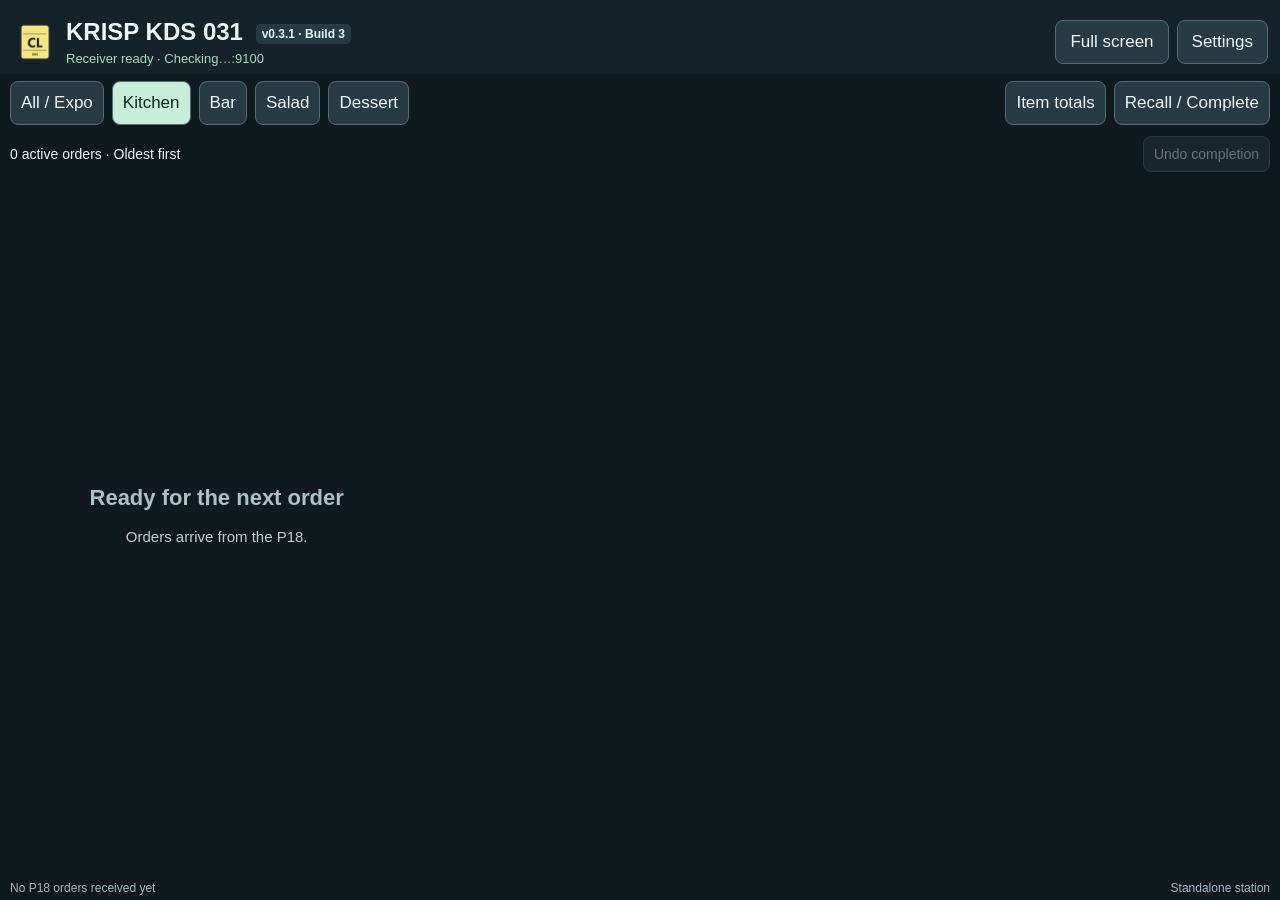
==== KRISP-KDS-Android-v0.3.1-build3/app/src/main/assets/web/index.html @ 24171771 "Add KRISP v0.3.1 Build 3" ====
<!doctype html><html lang="en"><head><meta charset="utf-8"><meta name="viewport" content="width=device-width,initial-scale=1,viewport-fit=cover"><title>KRISP KDS 031</title><link rel="icon" href="brands/krisp/icon-192.png"><link rel="stylesheet" href="krisp.css"></head>
<body><header><div class="brand"><img src="brands/krisp/icon-192.png" alt=""><div><h1>KRISP KDS 031 <span class="app-version">v0.3.1 · Build 3</span></h1><div id="health">Starting receiver…</div></div></div><div class="header-actions"><button id="fullscreen">Full screen</button><button id="settings">Settings</button></div></header>
<div id="connection-warning" role="alert" hidden></div><div id="demo-banner" hidden></div><div id="message" role="status" hidden></div>
<nav><div id="stations"></div><div><button id="totals">Item totals</button><button id="history">Recall / Complete</button></div></nav>
<section class="toolbar"><span id="summary"></span><div class="pager"><button id="previous" aria-label="Previous page">◀</button><span id="pages"></span><button id="next" aria-label="Next page">▶</button><button id="undo" disabled>Undo completion</button></div></section>
<main id="board"></main><footer><span id="last-order">No orders received yet</span><span id="peers-status">Standalone station</span></footer>
<dialog id="detail"><div class="dialog-head"><h2 id="detail-title">Order details</h2><button data-close="detail">Close</button></div><div id="detail-body"></div></dialog>
<dialog id="settings-dialog"><div class="dialog-head"><h2>KRISP Settings</h2><button data-close="settings-dialog">Close</button></div>
<form id="settings-form">
<fieldset><legend>Display</legend><div class="fields"><label>Columns (1–8)<input id="columns" type="number" min="1" max="8" required></label><label>Rows (1–4)<input id="rows" type="number" min="1" max="4" required></label><label>Text size<input id="font" type="number" min="14" max="32" required></label><label>This tablet's station<select id="station"><option value="kitchen">Kitchen</option><option value="bar">Bar</option><option value="salad">Salad</option><option value="dessert">Dessert</option><option value="expo">Expo (shared orders)</option></select></label></div><p>Swipe left/right across the active ticket rail to reach additional orders. Scroll within a ticket or tap Details to read a long order.</p></fieldset>
<fieldset><legend>Station timers — minutes</legend><div id="timer-settings"></div></fieldset>
<fieldset><legend>Sound alerts</legend><label class="check"><input id="sounds" type="checkbox"> Play arrival, add-on, void and connection-warning sounds</label><div class="sound-tests"><button type="button" data-sound="new">Test new order</button><button type="button" data-sound="addon">Test add-on</button><button type="button" data-sound="void">Test void</button></div><p>Use the tablet's media volume buttons to adjust loudness.</p></fieldset>
<fieldset><legend>P18 order updates</legend><label>When P18 prints an updated order<select id="updateMode"><option value="snapshot">Full order — compare and highlight additions</option><option value="delta">Added items only — append to the original</option></select></label><label>Ignore identical reprints within (seconds)<input id="duplicateSeconds" type="number" min="10" max="600" required></label><p>Choose the format your P18 sends. Full order is the default. Additions and voids require a matching order number and terminal. Unmatched changes are shown for review. P18 must send a kitchen void print for automatic voiding.</p></fieldset>
<fieldset><legend>Share stations on this Wi-Fi</legend><label>Other KRISP tablet addresses<input id="peers" placeholder="10.0.0.5, 10.0.0.6" autocomplete="off"></label><label>Shared pairing code (same on every tablet)<input id="groupKey" type="password" minlength="16" autocomplete="off"></label><button type="button" id="generate-key">Create pairing code</button><label class="check"><input type="checkbox" id="show-key"> Show pairing code</label><p>Enter the other tablets' addresses from their green bars. Use a private restaurant Wi-Fi network. Each tablet keeps receiving its own P18 prints if another tablet goes offline. Expo needs the prep tablets connected to show their progress.</p></fieldset>
<fieldset><legend>Online delivery</legend><div id="delivery-services"></div><p>Direct delivery connections are not activated. Provider approval and a tested integration are required. Orders sent through the P18 can display their service name when the printed ticket includes it.</p></fieldset>
<div class="form-actions"><button type="submit" class="primary">Save settings</button></div></form>
<fieldset><legend>Manager access</legend><p id="pin-status"></p><button id="change-pin">Set / change manager PIN</button><p>The PIN protects settings on this tablet. It does not replace the tablet's screen lock.</p></fieldset>
<fieldset><legend>Demo mode</legend><p>Sample orders are kept separate from real orders. The receiver remains active.</p><div class="form-actions"><button id="demo-toggle">Start demo</button><button id="demo-sample">Add demo order</button><button id="demo-addon">Demo add-on</button><button id="demo-void">Demo void</button></div></fieldset>
<fieldset><legend>Receiver diagnostics</legend><p id="receiver-address"></p><pre id="diagnostics"></pre><p>After changing the receiving station, update the P18 printer destination to the address shown above. Keep the app open during service.</p></fieldset>
</dialog>
<dialog id="pin-dialog"><form id="pin-form"><h2 id="pin-title">Manager PIN</h2><label>PIN<input id="pin-entry" type="password" inputmode="numeric" pattern="[0-9]{4,8}" minlength="4" maxlength="8" required autocomplete="off"></label><p id="pin-error" role="alert"></p><div class="form-actions"><button type="button" data-close="pin-dialog">Cancel</button><button type="submit">Continue</button></div></form></dialog>
<script src="native-print.js"></script><script src="krisp-core.js"></script><script src="krisp-app.js"></script></body></html>
---- KRISP-KDS-Android-v0.3.1-build3/app/src/main/assets/web/krisp.css ----
:root{font:17px Arial,sans-serif;color:#edf6f7;background:#10191e;color-scheme:dark;--columns:3;--rows:1;--ticket-font:19px}*{box-sizing:border-box}body{margin:0;height:100dvh;display:flex;flex-direction:column;overflow:hidden}button,input,select{font:inherit}button{border:1px solid #526b74;background:#263b44;color:#f2f7f6;border-radius:8px;padding:10px 14px;min-height:44px;cursor:pointer}button:hover{background:#36545f}button:disabled{opacity:.4;cursor:default}button:focus-visible,input:focus-visible,select:focus-visible{outline:3px solid #b4ffdc;outline-offset:2px}.primary,.complete{background:#285d4d}.selected{background:#c8eedb;color:#102820}header{background:#162229;display:flex;justify-content:space-between;align-items:center;padding:8px 12px;gap:12px}.brand{display:flex;align-items:center;gap:8px}.brand img{width:46px;height:46px;border-radius:10px}h1{font-size:24px;margin:0}#health{font-size:13px;color:#a4daba;margin-top:5px}.header-actions,nav,nav>div,.pager,.toolbar{display:flex;gap:8px;align-items:center}nav{justify-content:space-between;padding:7px 10px;flex-wrap:wrap}#stations{flex-wrap:wrap}nav button{padding:8px 10px}.toolbar{padding:4px 10px 8px;justify-content:space-between;font-size:14px}.pager{flex-wrap:wrap}.pager button{min-height:36px;padding:6px 10px}#board{flex:1;min-height:0;display:grid;grid-template-columns:repeat(var(--columns),minmax(0,1fr));grid-template-rows:repeat(var(--rows),minmax(0,1fr));gap:6px;padding:0 8px 8px;overflow:hidden}.ticket{display:flex;flex-direction:column;min-width:0;min-height:0;border:1px solid #415b67;border-top:5px solid #8ba5b3;border-radius:8px;overflow:hidden;background:#1d2b33;font-size:var(--ticket-font)}.ticket.warn{border-top-color:#ffd36b}.ticket.late{border-top-color:#ff807b}.ticket.voided{border:3px solid #ff7d7d}.ticket-head{background:#273b45;padding:10px;display:flex;justify-content:space-between;gap:6px;flex-wrap:wrap}.ticket-head strong{font-size:1.2em}.meta{font-size:.75em;color:#b2cbd6;margin-top:5px;overflow-wrap:anywhere}.timer{font-variant-numeric:tabular-nums}.ticket-body{overflow:auto;padding:8px;flex:1;min-height:0;overflow-wrap:anywhere}.station-badges{display:flex;gap:5px;flex-wrap:wrap;padding:5px 8px}.station-badge{font-size:12px;border-radius:5px;padding:4px;background:#384852}.station-badge.ready{background:#23523a;color:#bdf7cd}.item{border-bottom:1px solid #40525a;padding:8px 4px}.item.done .item-name{text-decoration:line-through;opacity:.6}.item-name{display:flex;align-items:flex-start;gap:6px;overflow-wrap:anywhere}.item input{width:22px;height:22px;flex:none;margin:0}.modifier{font-size:.9em;margin:5px 0 0 20px;color:#ffd493;white-space:pre-wrap}.modifier.important,.allergy{font-weight:800;color:#ffbdac;background:#552f2a;padding:6px;border-radius:4px}.addon{border-left:5px solid #66deef;background:#183e49;padding-left:8px}.change{background:#503724}.tag{display:inline-block;font-size:12px;font-weight:bold;padding:4px 6px;border-radius:4px;background:#76e2ef;color:#092a32;margin:4px 0}.removed{color:#ffb4ab}.removed .item-name{text-decoration:line-through}.void-banner{background:#8b2028;color:white;font-weight:bold;padding:10px}.note,.review{margin:6px 0;padding:7px;background:#4a3926;color:#ffe3a8;border-radius:5px}.ticket-actions{padding:7px;display:flex;gap:5px;flex-wrap:wrap;border-top:1px solid #3c515b}.ticket-actions button{flex:1;padding:7px;font-size:.8em;min-width:0;overflow-wrap:anywhere}.empty{grid-column:1/-1;grid-row:1/-1;align-self:center;text-align:center;color:#aac0ca;padding:20px}footer{display:flex;justify-content:space-between;flex-wrap:wrap;padding:5px 10px;font-size:12px;color:#a2b7c1;gap:6px}#connection-warning,#message,#demo-banner{padding:8px 12px;font-weight:bold;font-size:14px}#connection-warning{background:#80252a;color:#fff}#message{background:#355345}#demo-banner{background:#efcf73;color:#312706}dialog{width:min(850px,96vw);max-height:94dvh;overflow:auto;border:1px solid #547b87;border-radius:12px;background:#1c2d35;color:#eff6f8;padding:20px}dialog::backdrop{background:#000b}.dialog-head{display:flex;align-items:center;justify-content:space-between;gap:12px;position:sticky;top:-20px;background:#1c2d35;z-index:2;padding:10px 0}h2{margin:0;font-size:22px}fieldset{border:1px solid #4a6672;border-radius:8px;margin:14px 0;padding:16px}legend{font-weight:bold}label{display:flex;flex-direction:column;gap:6px;margin:8px 0}label.check{flex-direction:row;align-items:center}input:not([type=checkbox]),select{width:100%;padding:10px;border-radius:5px;background:#101e25;border:1px solid #67818c;color:white}input[type=checkbox]{width:22px;height:22px}.fields{display:grid;grid-template-columns:repeat(2,minmax(0,1fr));gap:10px}.timer-row{display:grid;grid-template-columns:100px 1fr 1fr;gap:10px;align-items:center}p{color:#bcd0d8;line-height:1.5;font-size:15px}.form-actions,.sound-tests{display:flex;gap:8px;flex-wrap:wrap}.service{padding:10px;border-bottom:1px solid #4b626b}.service strong{display:block}.service span{font-size:14px;color:#ffd493}pre{white-space:pre-wrap;overflow-wrap:anywhere;font-size:13px}#detail .ticket{max-height:none;border:0}#detail .ticket-body{overflow:visible}#detail .ticket-actions{display:none}.total-item{padding:10px;border-bottom:1px solid #506773}a{color:#a4e9f5}[hidden]{display:none!important}@media(max-width:600px){header{flex-wrap:wrap}h1{font-size:20px}.header-actions{margin-left:auto}nav{gap:5px}nav button{font-size:13px;padding:6px 8px}.toolbar{flex-wrap:wrap}#summary{font-size:12px}.fields{grid-template-columns:1fr}dialog{padding:12px}.timer-row{grid-template-columns:70px 1fr 1fr}.ticket-head{padding:5px}.ticket-body{padding:5px}.ticket-actions{padding:3px}}

#board.dense .ticket-head{padding:4px;flex-wrap:nowrap;font-size:14px}#board.dense .ticket-head .meta{display:none}#board.dense .station-badges{display:none}#board.dense .ticket-actions{padding:2px;flex-wrap:nowrap}#board.dense .ticket-actions button{font-size:12px;padding:3px;min-height:32px}#board.dense .ticket-actions button:not([data-action=details]){display:none}#board.dense .void-banner{font-size:11px;padding:3px}#board.dense .ticket-body{padding:4px}#detail .ticket-actions{display:flex;flex-wrap:wrap}#detail .ticket-actions [data-action=details]{display:none}

.ticket.has-addon{border-right:3px solid #76e2ef;border-left:3px solid #76e2ef}.ticket-head .tag{margin:0 0 0 6px;font-size:10px}#board.dense .ticket-head .tag{margin:2px 0 0;padding:2px;display:block}

/* KRISP v0.3.1 — touch-scrollable ticket rail and Android safe-area header */
body{padding-top:env(safe-area-inset-top,0px)}
header{padding-top:calc(8px + env(safe-area-inset-top,0px))}
.app-version{font-size:12px;font-weight:600;color:#8fb7c5;vertical-align:middle;white-space:nowrap;margin-left:6px}
#board{
  display:grid;
  grid-template-columns:none;
  grid-template-rows:repeat(var(--rows),minmax(0,1fr));
  grid-auto-flow:column;
  grid-auto-columns:calc((100% - (var(--columns) - 1)*6px)/var(--columns));
  overflow-x:auto;
  overflow-y:hidden;
  overscroll-behavior-x:contain;
  -webkit-overflow-scrolling:touch;
  scroll-snap-type:x proximity;
  touch-action:pan-x pan-y;
  scrollbar-width:auto;
}
#board>.ticket{scroll-snap-align:start}
#board::-webkit-scrollbar{height:10px}
#board::-webkit-scrollbar-thumb{background:#526b74;border-radius:8px}
#board::-webkit-scrollbar-track{background:#162229}
.pager #previous,.pager #next,.pager #pages{display:none}
@media(max-width:600px){.app-version{display:inline-block;font-size:11px}#board{grid-auto-columns:100%}}

/* Build 2: guaranteed visible header below Android status bar */
header{padding-top:18px!important}
.app-version{display:inline-block!important;background:#263b44;padding:3px 6px;border-radius:5px;color:#dff7ff!important}
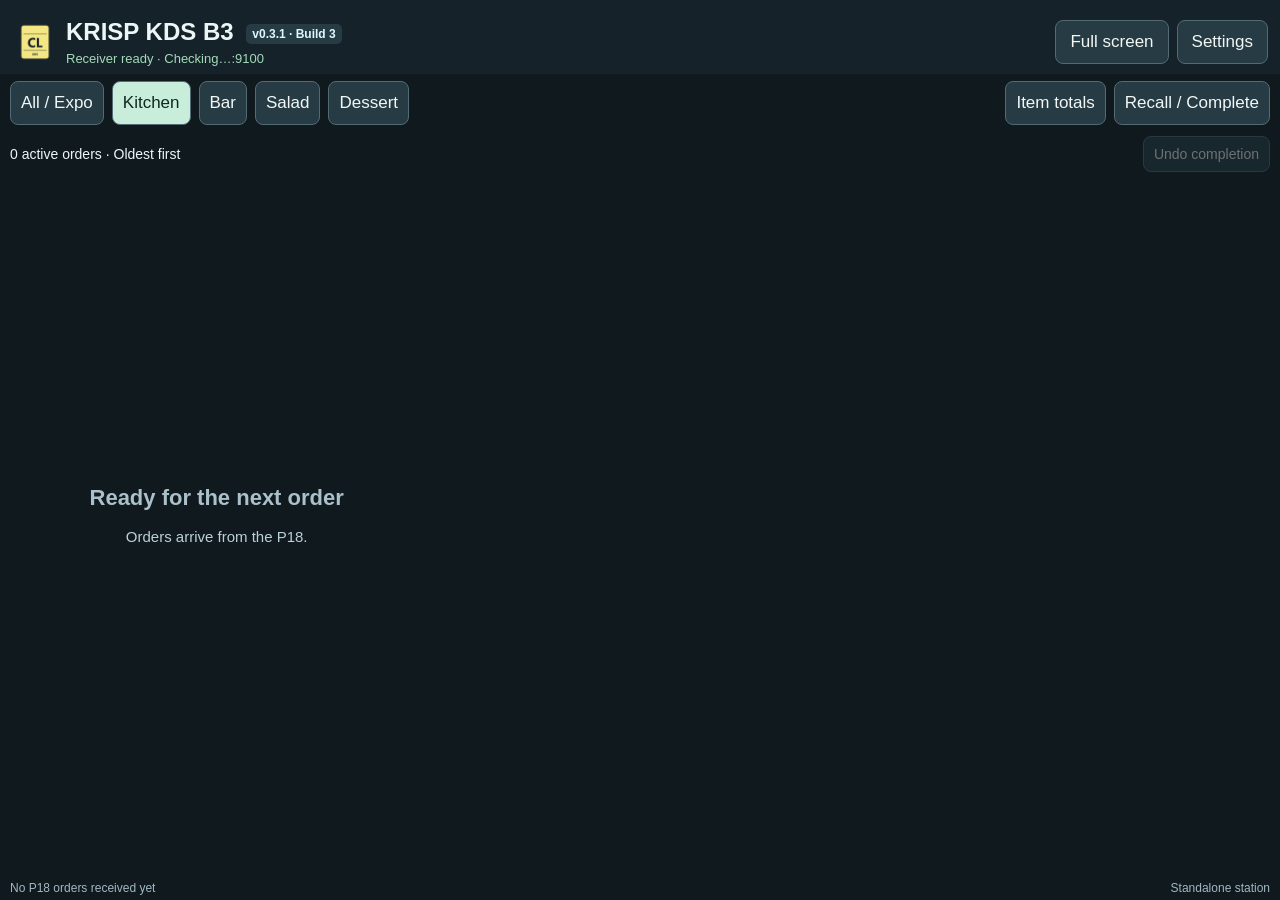
==== commit 527becea: "Add KRISP Build 3 package fix" ====
--- a/KRISP-KDS-Android-v0.3.1-build3/app/src/main/assets/web/index.html
+++ b/KRISP-KDS-Android-v0.3.1-build3/app/src/main/assets/web/index.html
@@ -1,5 +1,5 @@
-<!doctype html><html lang="en"><head><meta charset="utf-8"><meta name="viewport" content="width=device-width,initial-scale=1,viewport-fit=cover"><title>KRISP KDS 031</title><link rel="icon" href="brands/krisp/icon-192.png"><link rel="stylesheet" href="krisp.css"></head>
-<body><header><div class="brand"><img src="brands/krisp/icon-192.png" alt=""><div><h1>KRISP KDS 031 <span class="app-version">v0.3.1 · Build 3</span></h1><div id="health">Starting receiver…</div></div></div><div class="header-actions"><button id="fullscreen">Full screen</button><button id="settings">Settings</button></div></header>
+<!doctype html><html lang="en"><head><meta charset="utf-8"><meta name="viewport" content="width=device-width,initial-scale=1,viewport-fit=cover"><title>KRISP KDS B3</title><link rel="icon" href="brands/krisp/icon-192.png"><link rel="stylesheet" href="krisp.css"></head>
+<body><header><div class="brand"><img src="brands/krisp/icon-192.png" alt=""><div><h1>KRISP KDS B3 <span class="app-version">v0.3.1 · Build 3</span></h1><div id="health">Starting receiver…</div></div></div><div class="header-actions"><button id="fullscreen">Full screen</button><button id="settings">Settings</button></div></header>
 <div id="connection-warning" role="alert" hidden></div><div id="demo-banner" hidden></div><div id="message" role="status" hidden></div>
 <nav><div id="stations"></div><div><button id="totals">Item totals</button><button id="history">Recall / Complete</button></div></nav>
 <section class="toolbar"><span id="summary"></span><div class="pager"><button id="previous" aria-label="Previous page">◀</button><span id="pages"></span><button id="next" aria-label="Next page">▶</button><button id="undo" disabled>Undo completion</button></div></section>
